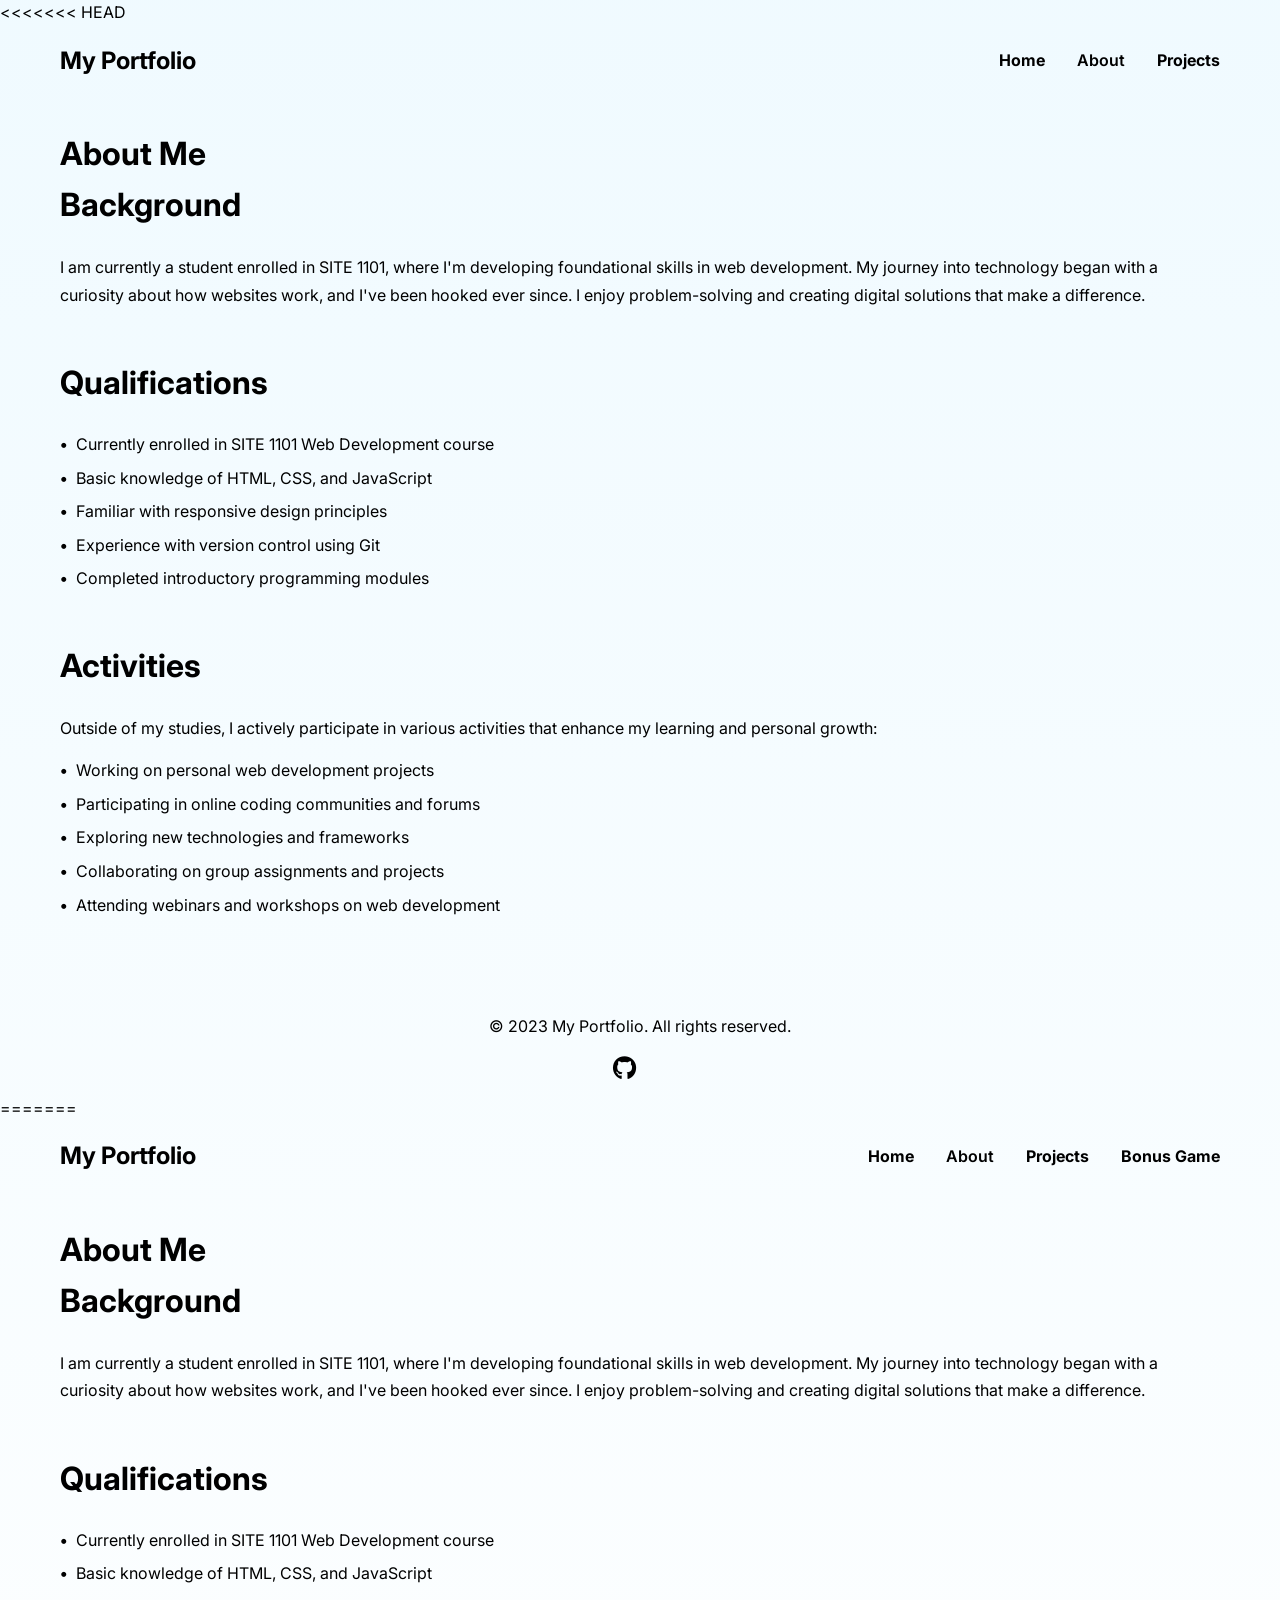
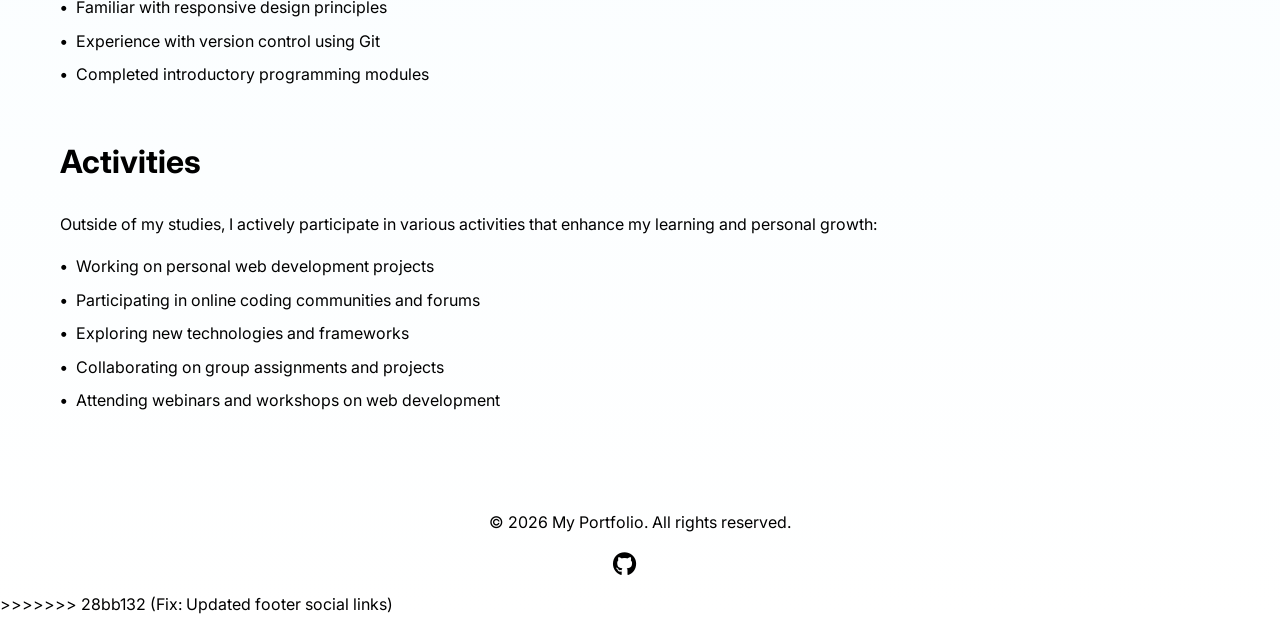
==== about.html @ d336d03a "Fix: Updated footer social links" ====
<<<<<<< HEAD
<!DOCTYPE html>
<html lang="en">
<head>
    <meta charset="UTF-8">
    <meta name="viewport" content="width=device-width, initial-scale=1.0">
    <title>About - My Portfolio</title>
    <link rel="preconnect" href="https://fonts.googleapis.com">
    <link rel="preconnect" href="https://fonts.gstatic.com" crossorigin>
    <link href="https://fonts.googleapis.com/css2?family=Inter:wght@300;400;500;600;700&display=swap" rel="stylesheet">
    <link rel="stylesheet" href="style.css">
    <link rel="stylesheet" href="https://cdnjs.cloudflare.com/ajax/libs/font-awesome/6.0.0/css/all.min.css">
</head>
<body>
    <nav>
      <div class="container nav-container">
        <h1>My Portfolio</h1>
        <ul class="nav-links">
          <li><a href="index.html">Home</a></li>
          <li><a href="about.html" class="active">About</a></li>
          <li><a href="projects.html">Projects</a></li>
        </ul>
      </div>
    </nav>
    <main>
        <div class="container">
            <h1>About Me</h1>
            
            <section class="about-section">
                <h2>Background</h2>
                <p>I am currently a student enrolled in SITE 1101, where I'm developing foundational skills in web development. My journey into technology began with a curiosity about how websites work, and I've been hooked ever since. I enjoy problem-solving and creating digital solutions that make a difference.</p>
            </section>
            
            <section class="about-section">
                <h2>Qualifications</h2>
                <ul>
                    <li>Currently enrolled in SITE 1101 Web Development course</li>
                    <li>Basic knowledge of HTML, CSS, and JavaScript</li>
                    <li>Familiar with responsive design principles</li>
                    <li>Experience with version control using Git</li>
                    <li>Completed introductory programming modules</li>
                </ul>
            </section>
            
            <section class="about-section">
                <h2>Activities</h2>
                <p>Outside of my studies, I actively participate in various activities that enhance my learning and personal growth:</p>
                <ul>
                    <li>Working on personal web development projects</li>
                    <li>Participating in online coding communities and forums</li>
                    <li>Exploring new technologies and frameworks</li>
                    <li>Collaborating on group assignments and projects</li>
                    <li>Attending webinars and workshops on web development</li>
                </ul>
            </section>
        </div>
    </main>
    <footer>
      <div class="container">
        <p>&copy; 2023 My Portfolio. All rights reserved.</p>
        <div class="footer-links">
          <a href="https://github.com/AbelFarajov/portfolio" target="_blank" title="GitHub"><i class="fab fa-github"></i></a>
          <a href="https://www.codecademy.com/profiles/AbelFarajov" target="_blank" title="Codecademy"><i class="fab fa-codecademy"></i></a>
        </div>
      </div>
    </footer>
</body>
</html>
=======
<!DOCTYPE html>
<html lang="en">
<head>
    <meta charset="UTF-8">
    <meta name="viewport" content="width=device-width, initial-scale=1.0">
    <title>About - My Portfolio</title>
    <link rel="preconnect" href="https://fonts.googleapis.com">
    <link rel="preconnect" href="https://fonts.gstatic.com" crossorigin>
    <link href="https://fonts.googleapis.com/css2?family=Inter:wght@300;400;500;600;700&display=swap" rel="stylesheet">
    <link rel="stylesheet" href="style.css">
    <link rel="stylesheet" href="https://cdnjs.cloudflare.com/ajax/libs/font-awesome/6.0.0/css/all.min.css">
</head>
<body>
    <nav>
      <div class="container nav-container">
        <h1>My Portfolio</h1>
        <ul class="nav-links">
          <li><a href="index.html">Home</a></li>
          <li><a href="about.html" class="active">About</a></li>
          <li><a href="projects.html">Projects</a></li>
          <li><a href="game.html">Bonus Game</a></li>
        </ul>
      </div>
    </nav>
    <main>
        <div class="container">
            <h1>About Me</h1>
            
            <section class="about-section">
                <h2>Background</h2>
                <p>I am currently a student enrolled in SITE 1101, where I'm developing foundational skills in web development. My journey into technology began with a curiosity about how websites work, and I've been hooked ever since. I enjoy problem-solving and creating digital solutions that make a difference.</p>
            </section>
            
            <section class="about-section">
                <h2>Qualifications</h2>
                <ul>
                    <li>Currently enrolled in SITE 1101 Web Development course</li>
                    <li>Basic knowledge of HTML, CSS, and JavaScript</li>
                    <li>Familiar with responsive design principles</li>
                    <li>Experience with version control using Git</li>
                    <li>Completed introductory programming modules</li>
                </ul>
            </section>
            
            <section class="about-section">
                <h2>Activities</h2>
                <p>Outside of my studies, I actively participate in various activities that enhance my learning and personal growth:</p>
                <ul>
                    <li>Working on personal web development projects</li>
                    <li>Participating in online coding communities and forums</li>
                    <li>Exploring new technologies and frameworks</li>
                    <li>Collaborating on group assignments and projects</li>
                    <li>Attending webinars and workshops on web development</li>
                </ul>
            </section>
        </div>
    </main>
    <footer>
      <div class="container">
        <p>&copy; 2026 My Portfolio. All rights reserved.</p>
        <div class="footer-links">
          <a href="https://github.com/AbelFarajov/portfolio" target="_blank" title="GitHub"><i class="fab fa-github"></i></a>
          <a href="https://www.codecademy.com/profiles/AbelFarajov" target="_blank" title="Codecademy"><i class="fab fa-codecademy"></i></a>
        </div>
      </div>
    </footer>
</body>
</html>
>>>>>>> 28bb132 (Fix: Updated footer social links)
---- style.css ----
<<<<<<< HEAD
/* style.css - Modular and Responsive Styles */

/* Color Palette */
:root {
  --primary-color: #1e3a8a; /* Deep Blue */
  --secondary-color: #64748b; /* Slate Gray */
  --background-color: #ffffff; /* White */
  --text-color: #374151; /* Dark Gray */
  --accent-color: #3b82f6; /* Light Blue for accents */
}

h1, h2, h3 {
  color: var(--primary-color);
}
* {
  margin: 0;
  padding: 0;
  box-sizing: border-box;
}

body {
  font-family: 'Inter', sans-serif;
  line-height: 1.6;
  color: var(--text-color);
  background-color: var(--background-color);
}

.container {
  max-width: 1200px;
  margin: 0 auto;
  padding: 0 20px;
}

/* Navigation */
nav {
  background-color: var(--secondary-color);
  padding: 1rem 0;
}

.nav-container {
  display: flex;
  justify-content: space-between;
  align-items: center;
}

.nav-links {
  list-style: none;
  display: flex;
}

.nav-links li {
  margin-left: 2rem;
}

.nav-links a {
  color: var(--background-color);
  text-decoration: none;
  font-weight: bold;
  transition: color 0.3s;
}

.nav-links a.active {
  color: var(--accent-color);
  font-weight: 600;
}

/* Main Content */
main {
  min-height: calc(100vh - 200px); /* Adjust for nav and footer */
  padding: 2rem 0;
}

/* Footer */
footer {
  background-color: var(--primary-color);
  color: var(--background-color);
  padding: 1rem 0;
  text-align: center;
}

.footer-links {
  display: flex;
  justify-content: center;
  gap: 2rem;
  margin-top: 1rem;
}

.footer-links a {
  color: var(--background-color);
  text-decoration: none;
  font-size: 1.5rem;
  transition: color 0.3s;
}

.footer-links a:hover {
  color: var(--accent-color);
}

/* Hero Section */
.hero {
  display: flex;
  align-items: center;
  justify-content: space-between;
  padding: 4rem 0;
  background-color: var(--background-color);
}

.hero-content {
  flex: 1;
  padding-right: 2rem;
}

.hero-image {
  flex: 1;
  text-align: center;
}

.hero-image img {
  max-width: 100%;
  height: auto;
  border-radius: 50%;
  box-shadow: 0 4px 8px rgba(0, 0, 0, 0.1);
}

.hero h1 {
  font-size: 2.5rem;
  margin-bottom: 0.5rem;
  color: var(--primary-color);
}

.hero-quote {
  font-style: italic;
  color: var(--secondary-color);
  margin-bottom: 1rem;
  font-size: 1.1rem;
}

.hero p {
  font-size: 1.2rem;
  line-height: 1.8;
}

/* About Sections */
.about-section {
  margin-bottom: 3rem;
}

.about-section h2 {
  font-size: 2rem;
  margin-bottom: 1rem;
  color: var(--primary-color);
  border-bottom: 2px solid var(--accent-color);
  padding-bottom: 0.5rem;
}

.about-section p {
  margin-bottom: 1rem;
  line-height: 1.7;
}

.about-section ul {
  list-style: none;
  padding-left: 0;
}

.about-section li {
  margin-bottom: 0.5rem;
  padding-left: 1rem;
  position: relative;
}

.about-section li::before {
  content: "•";
  color: var(--accent-color);
  font-weight: bold;
  position: absolute;
  left: 0;
}

/* Projects Grid */
.projects-grid {
  display: grid;
  grid-template-columns: repeat(3, 1fr);
  gap: 2rem;
  margin-top: 2rem;
}

.project-card {
  background-color: var(--background-color);
  border-radius: 8px;
  box-shadow: 0 2px 10px rgba(0, 0, 0, 0.1);
  overflow: hidden;
  transition: transform 0.3s ease, box-shadow 0.3s ease;
}

.project-card:hover {
  transform: translateY(-5px);
  box-shadow: 0 4px 20px rgba(0, 0, 0, 0.15);
}

.project-image {
  width: 100%;
  height: 200px;
  object-fit: cover;
}

.project-content {
  padding: 1.5rem;
}

.project-title {
  font-size: 1.5rem;
  margin-bottom: 0.5rem;
  color: var(--primary-color);
}

.project-description {
  color: var(--text-color);
  line-height: 1.6;
}

/* Responsive Design */
@media (max-width: 768px) {
  .projects-grid {
    grid-template-columns: 1fr;
  }
}
=======
/* style.css - Modular and Responsive Styles */

/* Color Palette */
:root {
  --primary-color: #1e3a8a; /* Deep Blue */
  --secondary-color: #64748b; /* Slate Gray */
  --background-color: #e0f2fe; /* Soft Sky Blue */
  --text-color: #1f2937; /* Dark Gray */
  --accent-color: #3b82f6; /* Light Blue for accents */
}

h1, h2, h3 {
  color: var(--primary-color);
}
* {
  margin: 0;
  padding: 0;
  box-sizing: border-box;
}

body {
  font-family: 'Inter', sans-serif;
  line-height: 1.6;
  color: var(--text-color);
  background-color: var(--background-color);
  background-image: linear-gradient(180deg, rgba(236, 249, 255, 0.8), rgba(255, 255, 255, 0.95));
  background-repeat: no-repeat;
}

.container {
  max-width: 1200px;
  margin: 0 auto;
  padding: 0 20px;
}

/* Navigation */
nav {
  background-color: var(--secondary-color);
  padding: 1rem 0;
}

.nav-container {
  display: flex;
  justify-content: space-between;
  align-items: center;
}

.nav-links {
  list-style: none;
  display: flex;
}

.nav-links li {
  margin-left: 2rem;
}

.nav-links a {
  color: var(--background-color);
  text-decoration: none;
  font-weight: bold;
  transition: color 0.3s;
}

.nav-links a.active {
  color: var(--accent-color);
  font-weight: 600;
}

/* Main Content */
main {
  min-height: calc(100vh - 200px); /* Adjust for nav and footer */
  padding: 2rem 0;
}

/* Footer */
footer {
  background-color: var(--primary-color);
  color: var(--background-color);
  padding: 1rem 0;
  text-align: center;
}

.footer-links {
  display: flex;
  justify-content: center;
  gap: 2rem;
  margin-top: 1rem;
}

.footer-links a {
  color: var(--background-color);
  text-decoration: none;
  font-size: 1.5rem;
  transition: color 0.3s;
}

.footer-links a:hover {
  color: var(--accent-color);
}

/* Hero Section */
.hero {
  display: flex;
  align-items: center;
  justify-content: space-between;
  padding: 4rem 0;
  background-color: var(--background-color);
}

.hero-content {
  flex: 1;
  padding-right: 2rem;
}

.hero-image {
  flex: 1;
  text-align: center;
}

.hero-image img {
  max-width: 100%;
  height: auto;
  border-radius: 50%;
  box-shadow: 0 4px 8px rgba(0, 0, 0, 0.1);
}

.hero h1 {
  font-size: 2.5rem;
  margin-bottom: 0.5rem;
  color: var(--primary-color);
}

.hero-quote {
  font-style: italic;
  color: var(--secondary-color);
  margin-bottom: 1rem;
  font-size: 1.1rem;
}

.hero p {
  font-size: 1.2rem;
  line-height: 1.8;
}

/* About Sections */
.about-section {
  margin-bottom: 3rem;
}

.about-section h2 {
  font-size: 2rem;
  margin-bottom: 1rem;
  color: var(--primary-color);
  border-bottom: 2px solid var(--accent-color);
  padding-bottom: 0.5rem;
}

.about-section p {
  margin-bottom: 1rem;
  line-height: 1.7;
}

.about-section ul {
  list-style: none;
  padding-left: 0;
}

.about-section li {
  margin-bottom: 0.5rem;
  padding-left: 1rem;
  position: relative;
}

.about-section li::before {
  content: "•";
  color: var(--accent-color);
  font-weight: bold;
  position: absolute;
  left: 0;
}

/* Projects Grid */
.projects-grid {
  display: grid;
  grid-template-columns: repeat(3, 1fr);
  gap: 2rem;
  margin-top: 2rem;
}

.project-card {
  background-color: var(--background-color);
  border-radius: 8px;
  box-shadow: 0 2px 10px rgba(0, 0, 0, 0.1);
  overflow: hidden;
  transition: transform 0.3s ease, box-shadow 0.3s ease;
}

.project-card:hover {
  transform: translateY(-5px);
  box-shadow: 0 4px 20px rgba(0, 0, 0, 0.15);
}

.project-image {
  width: 100%;
  height: 200px;
  object-fit: cover;
}

.project-content {
  padding: 1.5rem;
}

.project-title {
  font-size: 1.5rem;
  margin-bottom: 0.5rem;
  color: var(--primary-color);
}

.project-description {
  color: var(--text-color);
  line-height: 1.6;
}

/* Responsive Design */
@media (max-width: 768px) {
  .projects-grid {
    grid-template-columns: 1fr;
  }
}

/* Game Page Styles */
.game-section {
  display: flex;
  align-items: center;
  justify-content: center;
  min-height: calc(100vh - 200px);
  padding: 2rem 0;
}

#game-container {
  width: min(100%, 860px);
  margin: 0 auto;
  padding: 2rem;
  background: #111827;
  border: 1px solid rgba(59, 130, 246, 0.25);
  border-radius: 24px;
  box-shadow: 0 20px 60px rgba(15, 23, 42, 0.45);
  text-align: center;
}

#game-container h1 {
  margin-bottom: 1.5rem;
  color: #f8fafc;
  font-size: clamp(1.8rem, 2.5vw, 2.6rem);
}

#gameCanvas {
  width: 100%;
  max-width: 800px;
  height: auto;
  display: block;
  margin: 0 auto;
  border: 3px solid var(--accent-color);
  border-radius: 20px;
  background: #0f172a;
  box-shadow: 0 14px 40px rgba(15, 23, 42, 0.45);
}

.score-display {
  margin-top: 1.25rem;
  color: #e2e8f0;
  font-size: 1.15rem;
  letter-spacing: 0.03em;
  font-weight: 600;
}

#startRestartButton {
  margin-top: 1rem;
  padding: 0.95rem 1.8rem;
  border: none;
  border-radius: 999px;
  background: var(--accent-color);
  color: #ffffff;
  font-size: 1rem;
  font-weight: 700;
  cursor: pointer;
  transition: transform 0.2s ease, box-shadow 0.2s ease, background-color 0.2s ease;
  box-shadow: 0 12px 25px rgba(59, 130, 246, 0.25);
}

#startRestartButton:hover,
#startRestartButton:focus {
  background: #2563eb;
  transform: translateY(-1px);
}

@media (max-width: 900px) {
  #game-container {
    padding: 1.5rem;
  }
}

@media (max-width: 600px) {
  .game-section {
    padding: 1.5rem 0;
    min-height: calc(100vh - 180px);
  }

  #gameCanvas {
    border-width: 2px;
    border-radius: 18px;
  }

  #startRestartButton {
    width: 100%;
  }
}
>>>>>>> 28bb132 (Fix: Updated footer social links)
---- style.css ----
<<<<<<< HEAD
/* style.css - Modular and Responsive Styles */

/* Color Palette */
:root {
  --primary-color: #1e3a8a; /* Deep Blue */
  --secondary-color: #64748b; /* Slate Gray */
  --background-color: #ffffff; /* White */
  --text-color: #374151; /* Dark Gray */
  --accent-color: #3b82f6; /* Light Blue for accents */
}

h1, h2, h3 {
  color: var(--primary-color);
}
* {
  margin: 0;
  padding: 0;
  box-sizing: border-box;
}

body {
  font-family: 'Inter', sans-serif;
  line-height: 1.6;
  color: var(--text-color);
  background-color: var(--background-color);
}

.container {
  max-width: 1200px;
  margin: 0 auto;
  padding: 0 20px;
}

/* Navigation */
nav {
  background-color: var(--secondary-color);
  padding: 1rem 0;
}

.nav-container {
  display: flex;
  justify-content: space-between;
  align-items: center;
}

.nav-links {
  list-style: none;
  display: flex;
}

.nav-links li {
  margin-left: 2rem;
}

.nav-links a {
  color: var(--background-color);
  text-decoration: none;
  font-weight: bold;
  transition: color 0.3s;
}

.nav-links a.active {
  color: var(--accent-color);
  font-weight: 600;
}

/* Main Content */
main {
  min-height: calc(100vh - 200px); /* Adjust for nav and footer */
  padding: 2rem 0;
}

/* Footer */
footer {
  background-color: var(--primary-color);
  color: var(--background-color);
  padding: 1rem 0;
  text-align: center;
}

.footer-links {
  display: flex;
  justify-content: center;
  gap: 2rem;
  margin-top: 1rem;
}

.footer-links a {
  color: var(--background-color);
  text-decoration: none;
  font-size: 1.5rem;
  transition: color 0.3s;
}

.footer-links a:hover {
  color: var(--accent-color);
}

/* Hero Section */
.hero {
  display: flex;
  align-items: center;
  justify-content: space-between;
  padding: 4rem 0;
  background-color: var(--background-color);
}

.hero-content {
  flex: 1;
  padding-right: 2rem;
}

.hero-image {
  flex: 1;
  text-align: center;
}

.hero-image img {
  max-width: 100%;
  height: auto;
  border-radius: 50%;
  box-shadow: 0 4px 8px rgba(0, 0, 0, 0.1);
}

.hero h1 {
  font-size: 2.5rem;
  margin-bottom: 0.5rem;
  color: var(--primary-color);
}

.hero-quote {
  font-style: italic;
  color: var(--secondary-color);
  margin-bottom: 1rem;
  font-size: 1.1rem;
}

.hero p {
  font-size: 1.2rem;
  line-height: 1.8;
}

/* About Sections */
.about-section {
  margin-bottom: 3rem;
}

.about-section h2 {
  font-size: 2rem;
  margin-bottom: 1rem;
  color: var(--primary-color);
  border-bottom: 2px solid var(--accent-color);
  padding-bottom: 0.5rem;
}

.about-section p {
  margin-bottom: 1rem;
  line-height: 1.7;
}

.about-section ul {
  list-style: none;
  padding-left: 0;
}

.about-section li {
  margin-bottom: 0.5rem;
  padding-left: 1rem;
  position: relative;
}

.about-section li::before {
  content: "•";
  color: var(--accent-color);
  font-weight: bold;
  position: absolute;
  left: 0;
}

/* Projects Grid */
.projects-grid {
  display: grid;
  grid-template-columns: repeat(3, 1fr);
  gap: 2rem;
  margin-top: 2rem;
}

.project-card {
  background-color: var(--background-color);
  border-radius: 8px;
  box-shadow: 0 2px 10px rgba(0, 0, 0, 0.1);
  overflow: hidden;
  transition: transform 0.3s ease, box-shadow 0.3s ease;
}

.project-card:hover {
  transform: translateY(-5px);
  box-shadow: 0 4px 20px rgba(0, 0, 0, 0.15);
}

.project-image {
  width: 100%;
  height: 200px;
  object-fit: cover;
}

.project-content {
  padding: 1.5rem;
}

.project-title {
  font-size: 1.5rem;
  margin-bottom: 0.5rem;
  color: var(--primary-color);
}

.project-description {
  color: var(--text-color);
  line-height: 1.6;
}

/* Responsive Design */
@media (max-width: 768px) {
  .projects-grid {
    grid-template-columns: 1fr;
  }
}
=======
/* style.css - Modular and Responsive Styles */

/* Color Palette */
:root {
  --primary-color: #1e3a8a; /* Deep Blue */
  --secondary-color: #64748b; /* Slate Gray */
  --background-color: #e0f2fe; /* Soft Sky Blue */
  --text-color: #1f2937; /* Dark Gray */
  --accent-color: #3b82f6; /* Light Blue for accents */
}

h1, h2, h3 {
  color: var(--primary-color);
}
* {
  margin: 0;
  padding: 0;
  box-sizing: border-box;
}

body {
  font-family: 'Inter', sans-serif;
  line-height: 1.6;
  color: var(--text-color);
  background-color: var(--background-color);
  background-image: linear-gradient(180deg, rgba(236, 249, 255, 0.8), rgba(255, 255, 255, 0.95));
  background-repeat: no-repeat;
}

.container {
  max-width: 1200px;
  margin: 0 auto;
  padding: 0 20px;
}

/* Navigation */
nav {
  background-color: var(--secondary-color);
  padding: 1rem 0;
}

.nav-container {
  display: flex;
  justify-content: space-between;
  align-items: center;
}

.nav-links {
  list-style: none;
  display: flex;
}

.nav-links li {
  margin-left: 2rem;
}

.nav-links a {
  color: var(--background-color);
  text-decoration: none;
  font-weight: bold;
  transition: color 0.3s;
}

.nav-links a.active {
  color: var(--accent-color);
  font-weight: 600;
}

/* Main Content */
main {
  min-height: calc(100vh - 200px); /* Adjust for nav and footer */
  padding: 2rem 0;
}

/* Footer */
footer {
  background-color: var(--primary-color);
  color: var(--background-color);
  padding: 1rem 0;
  text-align: center;
}

.footer-links {
  display: flex;
  justify-content: center;
  gap: 2rem;
  margin-top: 1rem;
}

.footer-links a {
  color: var(--background-color);
  text-decoration: none;
  font-size: 1.5rem;
  transition: color 0.3s;
}

.footer-links a:hover {
  color: var(--accent-color);
}

/* Hero Section */
.hero {
  display: flex;
  align-items: center;
  justify-content: space-between;
  padding: 4rem 0;
  background-color: var(--background-color);
}

.hero-content {
  flex: 1;
  padding-right: 2rem;
}

.hero-image {
  flex: 1;
  text-align: center;
}

.hero-image img {
  max-width: 100%;
  height: auto;
  border-radius: 50%;
  box-shadow: 0 4px 8px rgba(0, 0, 0, 0.1);
}

.hero h1 {
  font-size: 2.5rem;
  margin-bottom: 0.5rem;
  color: var(--primary-color);
}

.hero-quote {
  font-style: italic;
  color: var(--secondary-color);
  margin-bottom: 1rem;
  font-size: 1.1rem;
}

.hero p {
  font-size: 1.2rem;
  line-height: 1.8;
}

/* About Sections */
.about-section {
  margin-bottom: 3rem;
}

.about-section h2 {
  font-size: 2rem;
  margin-bottom: 1rem;
  color: var(--primary-color);
  border-bottom: 2px solid var(--accent-color);
  padding-bottom: 0.5rem;
}

.about-section p {
  margin-bottom: 1rem;
  line-height: 1.7;
}

.about-section ul {
  list-style: none;
  padding-left: 0;
}

.about-section li {
  margin-bottom: 0.5rem;
  padding-left: 1rem;
  position: relative;
}

.about-section li::before {
  content: "•";
  color: var(--accent-color);
  font-weight: bold;
  position: absolute;
  left: 0;
}

/* Projects Grid */
.projects-grid {
  display: grid;
  grid-template-columns: repeat(3, 1fr);
  gap: 2rem;
  margin-top: 2rem;
}

.project-card {
  background-color: var(--background-color);
  border-radius: 8px;
  box-shadow: 0 2px 10px rgba(0, 0, 0, 0.1);
  overflow: hidden;
  transition: transform 0.3s ease, box-shadow 0.3s ease;
}

.project-card:hover {
  transform: translateY(-5px);
  box-shadow: 0 4px 20px rgba(0, 0, 0, 0.15);
}

.project-image {
  width: 100%;
  height: 200px;
  object-fit: cover;
}

.project-content {
  padding: 1.5rem;
}

.project-title {
  font-size: 1.5rem;
  margin-bottom: 0.5rem;
  color: var(--primary-color);
}

.project-description {
  color: var(--text-color);
  line-height: 1.6;
}

/* Responsive Design */
@media (max-width: 768px) {
  .projects-grid {
    grid-template-columns: 1fr;
  }
}

/* Game Page Styles */
.game-section {
  display: flex;
  align-items: center;
  justify-content: center;
  min-height: calc(100vh - 200px);
  padding: 2rem 0;
}

#game-container {
  width: min(100%, 860px);
  margin: 0 auto;
  padding: 2rem;
  background: #111827;
  border: 1px solid rgba(59, 130, 246, 0.25);
  border-radius: 24px;
  box-shadow: 0 20px 60px rgba(15, 23, 42, 0.45);
  text-align: center;
}

#game-container h1 {
  margin-bottom: 1.5rem;
  color: #f8fafc;
  font-size: clamp(1.8rem, 2.5vw, 2.6rem);
}

#gameCanvas {
  width: 100%;
  max-width: 800px;
  height: auto;
  display: block;
  margin: 0 auto;
  border: 3px solid var(--accent-color);
  border-radius: 20px;
  background: #0f172a;
  box-shadow: 0 14px 40px rgba(15, 23, 42, 0.45);
}

.score-display {
  margin-top: 1.25rem;
  color: #e2e8f0;
  font-size: 1.15rem;
  letter-spacing: 0.03em;
  font-weight: 600;
}

#startRestartButton {
  margin-top: 1rem;
  padding: 0.95rem 1.8rem;
  border: none;
  border-radius: 999px;
  background: var(--accent-color);
  color: #ffffff;
  font-size: 1rem;
  font-weight: 700;
  cursor: pointer;
  transition: transform 0.2s ease, box-shadow 0.2s ease, background-color 0.2s ease;
  box-shadow: 0 12px 25px rgba(59, 130, 246, 0.25);
}

#startRestartButton:hover,
#startRestartButton:focus {
  background: #2563eb;
  transform: translateY(-1px);
}

@media (max-width: 900px) {
  #game-container {
    padding: 1.5rem;
  }
}

@media (max-width: 600px) {
  .game-section {
    padding: 1.5rem 0;
    min-height: calc(100vh - 180px);
  }

  #gameCanvas {
    border-width: 2px;
    border-radius: 18px;
  }

  #startRestartButton {
    width: 100%;
  }
}
>>>>>>> 28bb132 (Fix: Updated footer social links)
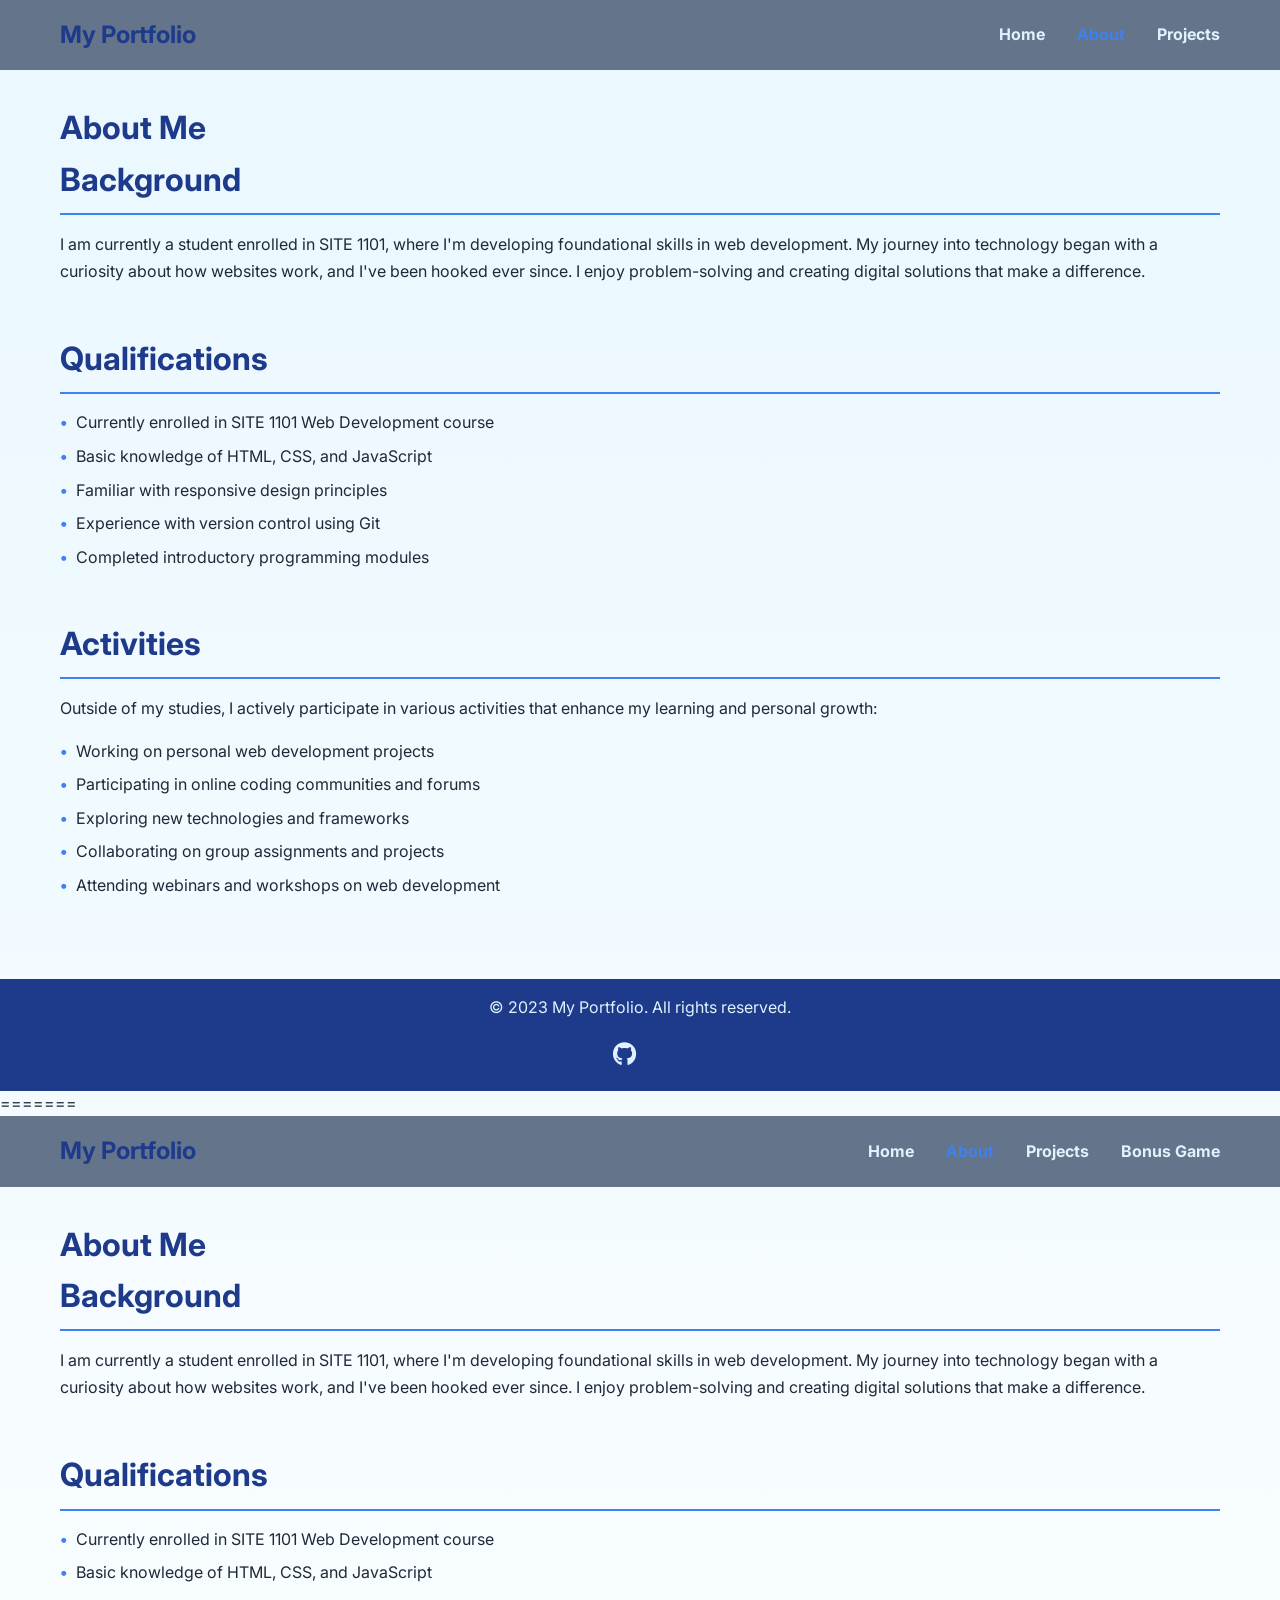
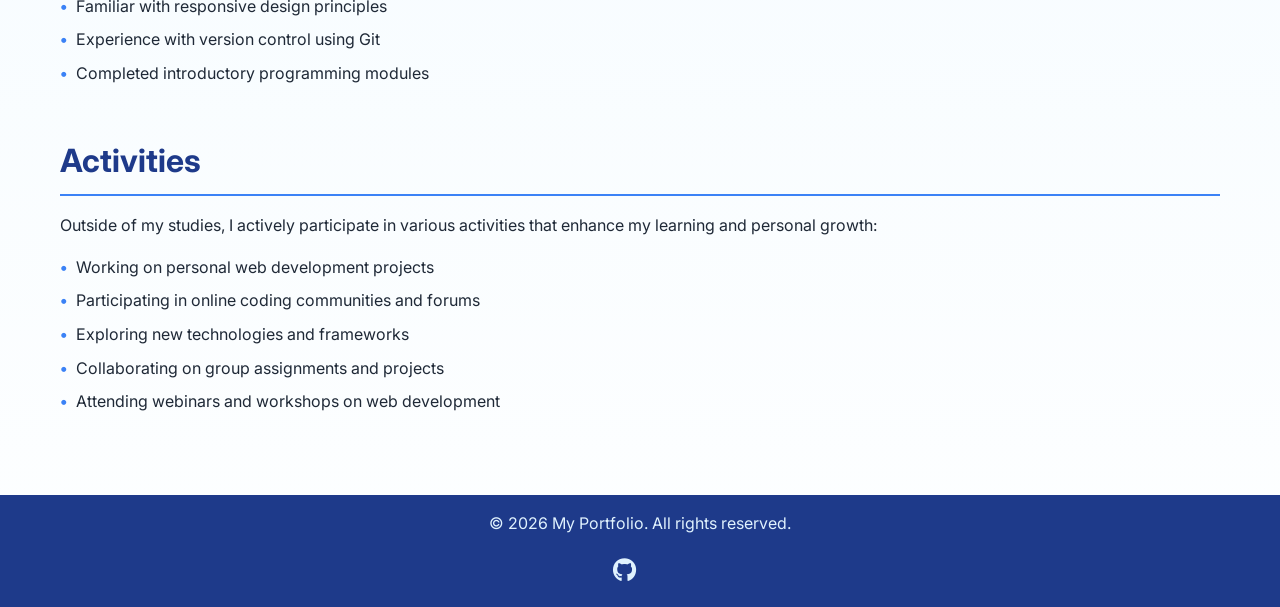
==== commit 564a4c63: "Conflictler temizlendi ve sətir sonları duzeldildi" ====
--- a/about.html
+++ b/about.html
@@ -1,71 +1,71 @@
-<<<<<<< HEAD
-<!DOCTYPE html>
-<html lang="en">
-<head>
-    <meta charset="UTF-8">
-    <meta name="viewport" content="width=device-width, initial-scale=1.0">
-    <title>About - My Portfolio</title>
-    <link rel="preconnect" href="https://fonts.googleapis.com">
-    <link rel="preconnect" href="https://fonts.gstatic.com" crossorigin>
-    <link href="https://fonts.googleapis.com/css2?family=Inter:wght@300;400;500;600;700&display=swap" rel="stylesheet">
-    <link rel="stylesheet" href="style.css">
-    <link rel="stylesheet" href="https://cdnjs.cloudflare.com/ajax/libs/font-awesome/6.0.0/css/all.min.css">
-</head>
-<body>
-    <nav>
-      <div class="container nav-container">
-        <h1>My Portfolio</h1>
-        <ul class="nav-links">
-          <li><a href="index.html">Home</a></li>
-          <li><a href="about.html" class="active">About</a></li>
-          <li><a href="projects.html">Projects</a></li>
-        </ul>
-      </div>
-    </nav>
-    <main>
-        <div class="container">
-            <h1>About Me</h1>
-            
-            <section class="about-section">
-                <h2>Background</h2>
-                <p>I am currently a student enrolled in SITE 1101, where I'm developing foundational skills in web development. My journey into technology began with a curiosity about how websites work, and I've been hooked ever since. I enjoy problem-solving and creating digital solutions that make a difference.</p>
-            </section>
-            
-            <section class="about-section">
-                <h2>Qualifications</h2>
-                <ul>
-                    <li>Currently enrolled in SITE 1101 Web Development course</li>
-                    <li>Basic knowledge of HTML, CSS, and JavaScript</li>
-                    <li>Familiar with responsive design principles</li>
-                    <li>Experience with version control using Git</li>
-                    <li>Completed introductory programming modules</li>
-                </ul>
-            </section>
-            
-            <section class="about-section">
-                <h2>Activities</h2>
-                <p>Outside of my studies, I actively participate in various activities that enhance my learning and personal growth:</p>
-                <ul>
-                    <li>Working on personal web development projects</li>
-                    <li>Participating in online coding communities and forums</li>
-                    <li>Exploring new technologies and frameworks</li>
-                    <li>Collaborating on group assignments and projects</li>
-                    <li>Attending webinars and workshops on web development</li>
-                </ul>
-            </section>
-        </div>
-    </main>
-    <footer>
-      <div class="container">
-        <p>&copy; 2023 My Portfolio. All rights reserved.</p>
-        <div class="footer-links">
-          <a href="https://github.com/AbelFarajov/portfolio" target="_blank" title="GitHub"><i class="fab fa-github"></i></a>
-          <a href="https://www.codecademy.com/profiles/AbelFarajov" target="_blank" title="Codecademy"><i class="fab fa-codecademy"></i></a>
-        </div>
-      </div>
-    </footer>
-</body>
-</html>
+
+<!DOCTYPE html>
+<html lang="en">
+<head>
+    <meta charset="UTF-8">
+    <meta name="viewport" content="width=device-width, initial-scale=1.0">
+    <title>About - My Portfolio</title>
+    <link rel="preconnect" href="https://fonts.googleapis.com">
+    <link rel="preconnect" href="https://fonts.gstatic.com" crossorigin>
+    <link href="https://fonts.googleapis.com/css2?family=Inter:wght@300;400;500;600;700&display=swap" rel="stylesheet">
+    <link rel="stylesheet" href="style.css">
+    <link rel="stylesheet" href="https://cdnjs.cloudflare.com/ajax/libs/font-awesome/6.0.0/css/all.min.css">
+</head>
+<body>
+    <nav>
+      <div class="container nav-container">
+        <h1>My Portfolio</h1>
+        <ul class="nav-links">
+          <li><a href="index.html">Home</a></li>
+          <li><a href="about.html" class="active">About</a></li>
+          <li><a href="projects.html">Projects</a></li>
+        </ul>
+      </div>
+    </nav>
+    <main>
+        <div class="container">
+            <h1>About Me</h1>
+            
+            <section class="about-section">
+                <h2>Background</h2>
+                <p>I am currently a student enrolled in SITE 1101, where I'm developing foundational skills in web development. My journey into technology began with a curiosity about how websites work, and I've been hooked ever since. I enjoy problem-solving and creating digital solutions that make a difference.</p>
+            </section>
+            
+            <section class="about-section">
+                <h2>Qualifications</h2>
+                <ul>
+                    <li>Currently enrolled in SITE 1101 Web Development course</li>
+                    <li>Basic knowledge of HTML, CSS, and JavaScript</li>
+                    <li>Familiar with responsive design principles</li>
+                    <li>Experience with version control using Git</li>
+                    <li>Completed introductory programming modules</li>
+                </ul>
+            </section>
+            
+            <section class="about-section">
+                <h2>Activities</h2>
+                <p>Outside of my studies, I actively participate in various activities that enhance my learning and personal growth:</p>
+                <ul>
+                    <li>Working on personal web development projects</li>
+                    <li>Participating in online coding communities and forums</li>
+                    <li>Exploring new technologies and frameworks</li>
+                    <li>Collaborating on group assignments and projects</li>
+                    <li>Attending webinars and workshops on web development</li>
+                </ul>
+            </section>
+        </div>
+    </main>
+    <footer>
+      <div class="container">
+        <p>&copy; 2023 My Portfolio. All rights reserved.</p>
+        <div class="footer-links">
+          <a href="https://github.com/AbelFarajov/portfolio" target="_blank" title="GitHub"><i class="fab fa-github"></i></a>
+          <a href="https://www.codecademy.com/profiles/AbelFarajov" target="_blank" title="Codecademy"><i class="fab fa-codecademy"></i></a>
+        </div>
+      </div>
+    </footer>
+</body>
+</html>
 =======
 <!DOCTYPE html>
 <html lang="en">
@@ -135,4 +135,4 @@
     </footer>
 </body>
 </html>
->>>>>>> 28bb132 (Fix: Updated footer social links)
+
--- a/style.css
+++ b/style.css
@@ -1,232 +1,229 @@
-<<<<<<< HEAD
-/* style.css - Modular and Responsive Styles */
-
-/* Color Palette */
-:root {
-  --primary-color: #1e3a8a; /* Deep Blue */
-  --secondary-color: #64748b; /* Slate Gray */
-  --background-color: #ffffff; /* White */
-  --text-color: #374151; /* Dark Gray */
-  --accent-color: #3b82f6; /* Light Blue for accents */
-}
-
-h1, h2, h3 {
-  color: var(--primary-color);
-}
-* {
-  margin: 0;
-  padding: 0;
-  box-sizing: border-box;
-}
-
-body {
-  font-family: 'Inter', sans-serif;
-  line-height: 1.6;
-  color: var(--text-color);
-  background-color: var(--background-color);
-}
-
-.container {
-  max-width: 1200px;
-  margin: 0 auto;
-  padding: 0 20px;
-}
-
-/* Navigation */
-nav {
-  background-color: var(--secondary-color);
-  padding: 1rem 0;
-}
-
-.nav-container {
-  display: flex;
-  justify-content: space-between;
-  align-items: center;
-}
-
-.nav-links {
-  list-style: none;
-  display: flex;
-}
-
-.nav-links li {
-  margin-left: 2rem;
-}
-
-.nav-links a {
-  color: var(--background-color);
-  text-decoration: none;
-  font-weight: bold;
-  transition: color 0.3s;
-}
-
-.nav-links a.active {
-  color: var(--accent-color);
-  font-weight: 600;
-}
-
-/* Main Content */
-main {
-  min-height: calc(100vh - 200px); /* Adjust for nav and footer */
-  padding: 2rem 0;
-}
-
-/* Footer */
-footer {
-  background-color: var(--primary-color);
-  color: var(--background-color);
-  padding: 1rem 0;
-  text-align: center;
-}
-
-.footer-links {
-  display: flex;
-  justify-content: center;
-  gap: 2rem;
-  margin-top: 1rem;
-}
-
-.footer-links a {
-  color: var(--background-color);
-  text-decoration: none;
-  font-size: 1.5rem;
-  transition: color 0.3s;
-}
-
-.footer-links a:hover {
-  color: var(--accent-color);
-}
-
-/* Hero Section */
-.hero {
-  display: flex;
-  align-items: center;
-  justify-content: space-between;
-  padding: 4rem 0;
-  background-color: var(--background-color);
-}
-
-.hero-content {
-  flex: 1;
-  padding-right: 2rem;
-}
-
-.hero-image {
-  flex: 1;
-  text-align: center;
-}
-
-.hero-image img {
-  max-width: 100%;
-  height: auto;
-  border-radius: 50%;
-  box-shadow: 0 4px 8px rgba(0, 0, 0, 0.1);
-}
-
-.hero h1 {
-  font-size: 2.5rem;
-  margin-bottom: 0.5rem;
-  color: var(--primary-color);
-}
-
-.hero-quote {
-  font-style: italic;
-  color: var(--secondary-color);
-  margin-bottom: 1rem;
-  font-size: 1.1rem;
-}
-
-.hero p {
-  font-size: 1.2rem;
-  line-height: 1.8;
-}
-
-/* About Sections */
-.about-section {
-  margin-bottom: 3rem;
-}
-
-.about-section h2 {
-  font-size: 2rem;
-  margin-bottom: 1rem;
-  color: var(--primary-color);
-  border-bottom: 2px solid var(--accent-color);
-  padding-bottom: 0.5rem;
-}
-
-.about-section p {
-  margin-bottom: 1rem;
-  line-height: 1.7;
-}
-
-.about-section ul {
-  list-style: none;
-  padding-left: 0;
-}
-
-.about-section li {
-  margin-bottom: 0.5rem;
-  padding-left: 1rem;
-  position: relative;
-}
-
-.about-section li::before {
-  content: "•";
-  color: var(--accent-color);
-  font-weight: bold;
-  position: absolute;
-  left: 0;
-}
-
-/* Projects Grid */
-.projects-grid {
-  display: grid;
-  grid-template-columns: repeat(3, 1fr);
-  gap: 2rem;
-  margin-top: 2rem;
-}
-
-.project-card {
-  background-color: var(--background-color);
-  border-radius: 8px;
-  box-shadow: 0 2px 10px rgba(0, 0, 0, 0.1);
-  overflow: hidden;
-  transition: transform 0.3s ease, box-shadow 0.3s ease;
-}
-
-.project-card:hover {
-  transform: translateY(-5px);
-  box-shadow: 0 4px 20px rgba(0, 0, 0, 0.15);
-}
-
-.project-image {
-  width: 100%;
-  height: 200px;
-  object-fit: cover;
-}
-
-.project-content {
-  padding: 1.5rem;
-}
-
-.project-title {
-  font-size: 1.5rem;
-  margin-bottom: 0.5rem;
-  color: var(--primary-color);
-}
-
-.project-description {
-  color: var(--text-color);
-  line-height: 1.6;
-}
-
-/* Responsive Design */
-@media (max-width: 768px) {
-  .projects-grid {
-    grid-template-columns: 1fr;
-  }
-}
-=======
+*/
+:root {
+  --primary-color: #1e3a8a; /* Deep Blue */
+  --secondary-color: #64748b; /* Slate Gray */
+  --background-color: #ffffff; /* White */
+  --text-color: #374151; /* Dark Gray */
+  --accent-color: #3b82f6; /* Light Blue for accents */
+}
+
+h1, h2, h3 {
+  color: var(--primary-color);
+}
+* {
+  margin: 0;
+  padding: 0;
+  box-sizing: border-box;
+}
+
+body {
+  font-family: 'Inter', sans-serif;
+  line-height: 1.6;
+  color: var(--text-color);
+  background-color: var(--background-color);
+}
+
+.container {
+  max-width: 1200px;
+  margin: 0 auto;
+  padding: 0 20px;
+}
+
+/* Navigation */
+nav {
+  background-color: var(--secondary-color);
+  padding: 1rem 0;
+}
+
+.nav-container {
+  display: flex;
+  justify-content: space-between;
+  align-items: center;
+}
+
+.nav-links {
+  list-style: none;
+  display: flex;
+}
+
+.nav-links li {
+  margin-left: 2rem;
+}
+
+.nav-links a {
+  color: var(--background-color);
+  text-decoration: none;
+  font-weight: bold;
+  transition: color 0.3s;
+}
+
+.nav-links a.active {
+  color: var(--accent-color);
+  font-weight: 600;
+}
+
+/* Main Content */
+main {
+  min-height: calc(100vh - 200px); /* Adjust for nav and footer */
+  padding: 2rem 0;
+}
+
+/* Footer */
+footer {
+  background-color: var(--primary-color);
+  color: var(--background-color);
+  padding: 1rem 0;
+  text-align: center;
+}
+
+.footer-links {
+  display: flex;
+  justify-content: center;
+  gap: 2rem;
+  margin-top: 1rem;
+}
+
+.footer-links a {
+  color: var(--background-color);
+  text-decoration: none;
+  font-size: 1.5rem;
+  transition: color 0.3s;
+}
+
+.footer-links a:hover {
+  color: var(--accent-color);
+}
+
+/* Hero Section */
+.hero {
+  display: flex;
+  align-items: center;
+  justify-content: space-between;
+  padding: 4rem 0;
+  background-color: var(--background-color);
+}
+
+.hero-content {
+  flex: 1;
+  padding-right: 2rem;
+}
+
+.hero-image {
+  flex: 1;
+  text-align: center;
+}
+
+.hero-image img {
+  max-width: 100%;
+  height: auto;
+  border-radius: 50%;
+  box-shadow: 0 4px 8px rgba(0, 0, 0, 0.1);
+}
+
+.hero h1 {
+  font-size: 2.5rem;
+  margin-bottom: 0.5rem;
+  color: var(--primary-color);
+}
+
+.hero-quote {
+  font-style: italic;
+  color: var(--secondary-color);
+  margin-bottom: 1rem;
+  font-size: 1.1rem;
+}
+
+.hero p {
+  font-size: 1.2rem;
+  line-height: 1.8;
+}
+
+/* About Sections */
+.about-section {
+  margin-bottom: 3rem;
+}
+
+.about-section h2 {
+  font-size: 2rem;
+  margin-bottom: 1rem;
+  color: var(--primary-color);
+  border-bottom: 2px solid var(--accent-color);
+  padding-bottom: 0.5rem;
+}
+
+.about-section p {
+  margin-bottom: 1rem;
+  line-height: 1.7;
+}
+
+.about-section ul {
+  list-style: none;
+  padding-left: 0;
+}
+
+.about-section li {
+  margin-bottom: 0.5rem;
+  padding-left: 1rem;
+  position: relative;
+}
+
+.about-section li::before {
+  content: "•";
+  color: var(--accent-color);
+  font-weight: bold;
+  position: absolute;
+  left: 0;
+}
+
+/* Projects Grid */
+.projects-grid {
+  display: grid;
+  grid-template-columns: repeat(3, 1fr);
+  gap: 2rem;
+  margin-top: 2rem;
+}
+
+.project-card {
+  background-color: var(--background-color);
+  border-radius: 8px;
+  box-shadow: 0 2px 10px rgba(0, 0, 0, 0.1);
+  overflow: hidden;
+  transition: transform 0.3s ease, box-shadow 0.3s ease;
+}
+
+.project-card:hover {
+  transform: translateY(-5px);
+  box-shadow: 0 4px 20px rgba(0, 0, 0, 0.15);
+}
+
+.project-image {
+  width: 100%;
+  height: 200px;
+  object-fit: cover;
+}
+
+.project-content {
+  padding: 1.5rem;
+}
+
+.project-title {
+  font-size: 1.5rem;
+  margin-bottom: 0.5rem;
+  color: var(--primary-color);
+}
+
+.project-description {
+  color: var(--text-color);
+  line-height: 1.6;
+}
+
+/* Responsive Design */
+@media (max-width: 768px) {
+  .projects-grid {
+    grid-template-columns: 1fr;
+  }
+}
+
 /* style.css - Modular and Responsive Styles */
 
 /* Color Palette */
@@ -544,4 +541,4 @@
     width: 100%;
   }
 }
->>>>>>> 28bb132 (Fix: Updated footer social links)
+
--- a/style.css
+++ b/style.css
@@ -1,232 +1,229 @@
-<<<<<<< HEAD
-/* style.css - Modular and Responsive Styles */
-
-/* Color Palette */
-:root {
-  --primary-color: #1e3a8a; /* Deep Blue */
-  --secondary-color: #64748b; /* Slate Gray */
-  --background-color: #ffffff; /* White */
-  --text-color: #374151; /* Dark Gray */
-  --accent-color: #3b82f6; /* Light Blue for accents */
-}
-
-h1, h2, h3 {
-  color: var(--primary-color);
-}
-* {
-  margin: 0;
-  padding: 0;
-  box-sizing: border-box;
-}
-
-body {
-  font-family: 'Inter', sans-serif;
-  line-height: 1.6;
-  color: var(--text-color);
-  background-color: var(--background-color);
-}
-
-.container {
-  max-width: 1200px;
-  margin: 0 auto;
-  padding: 0 20px;
-}
-
-/* Navigation */
-nav {
-  background-color: var(--secondary-color);
-  padding: 1rem 0;
-}
-
-.nav-container {
-  display: flex;
-  justify-content: space-between;
-  align-items: center;
-}
-
-.nav-links {
-  list-style: none;
-  display: flex;
-}
-
-.nav-links li {
-  margin-left: 2rem;
-}
-
-.nav-links a {
-  color: var(--background-color);
-  text-decoration: none;
-  font-weight: bold;
-  transition: color 0.3s;
-}
-
-.nav-links a.active {
-  color: var(--accent-color);
-  font-weight: 600;
-}
-
-/* Main Content */
-main {
-  min-height: calc(100vh - 200px); /* Adjust for nav and footer */
-  padding: 2rem 0;
-}
-
-/* Footer */
-footer {
-  background-color: var(--primary-color);
-  color: var(--background-color);
-  padding: 1rem 0;
-  text-align: center;
-}
-
-.footer-links {
-  display: flex;
-  justify-content: center;
-  gap: 2rem;
-  margin-top: 1rem;
-}
-
-.footer-links a {
-  color: var(--background-color);
-  text-decoration: none;
-  font-size: 1.5rem;
-  transition: color 0.3s;
-}
-
-.footer-links a:hover {
-  color: var(--accent-color);
-}
-
-/* Hero Section */
-.hero {
-  display: flex;
-  align-items: center;
-  justify-content: space-between;
-  padding: 4rem 0;
-  background-color: var(--background-color);
-}
-
-.hero-content {
-  flex: 1;
-  padding-right: 2rem;
-}
-
-.hero-image {
-  flex: 1;
-  text-align: center;
-}
-
-.hero-image img {
-  max-width: 100%;
-  height: auto;
-  border-radius: 50%;
-  box-shadow: 0 4px 8px rgba(0, 0, 0, 0.1);
-}
-
-.hero h1 {
-  font-size: 2.5rem;
-  margin-bottom: 0.5rem;
-  color: var(--primary-color);
-}
-
-.hero-quote {
-  font-style: italic;
-  color: var(--secondary-color);
-  margin-bottom: 1rem;
-  font-size: 1.1rem;
-}
-
-.hero p {
-  font-size: 1.2rem;
-  line-height: 1.8;
-}
-
-/* About Sections */
-.about-section {
-  margin-bottom: 3rem;
-}
-
-.about-section h2 {
-  font-size: 2rem;
-  margin-bottom: 1rem;
-  color: var(--primary-color);
-  border-bottom: 2px solid var(--accent-color);
-  padding-bottom: 0.5rem;
-}
-
-.about-section p {
-  margin-bottom: 1rem;
-  line-height: 1.7;
-}
-
-.about-section ul {
-  list-style: none;
-  padding-left: 0;
-}
-
-.about-section li {
-  margin-bottom: 0.5rem;
-  padding-left: 1rem;
-  position: relative;
-}
-
-.about-section li::before {
-  content: "•";
-  color: var(--accent-color);
-  font-weight: bold;
-  position: absolute;
-  left: 0;
-}
-
-/* Projects Grid */
-.projects-grid {
-  display: grid;
-  grid-template-columns: repeat(3, 1fr);
-  gap: 2rem;
-  margin-top: 2rem;
-}
-
-.project-card {
-  background-color: var(--background-color);
-  border-radius: 8px;
-  box-shadow: 0 2px 10px rgba(0, 0, 0, 0.1);
-  overflow: hidden;
-  transition: transform 0.3s ease, box-shadow 0.3s ease;
-}
-
-.project-card:hover {
-  transform: translateY(-5px);
-  box-shadow: 0 4px 20px rgba(0, 0, 0, 0.15);
-}
-
-.project-image {
-  width: 100%;
-  height: 200px;
-  object-fit: cover;
-}
-
-.project-content {
-  padding: 1.5rem;
-}
-
-.project-title {
-  font-size: 1.5rem;
-  margin-bottom: 0.5rem;
-  color: var(--primary-color);
-}
-
-.project-description {
-  color: var(--text-color);
-  line-height: 1.6;
-}
-
-/* Responsive Design */
-@media (max-width: 768px) {
-  .projects-grid {
-    grid-template-columns: 1fr;
-  }
-}
-=======
+*/
+:root {
+  --primary-color: #1e3a8a; /* Deep Blue */
+  --secondary-color: #64748b; /* Slate Gray */
+  --background-color: #ffffff; /* White */
+  --text-color: #374151; /* Dark Gray */
+  --accent-color: #3b82f6; /* Light Blue for accents */
+}
+
+h1, h2, h3 {
+  color: var(--primary-color);
+}
+* {
+  margin: 0;
+  padding: 0;
+  box-sizing: border-box;
+}
+
+body {
+  font-family: 'Inter', sans-serif;
+  line-height: 1.6;
+  color: var(--text-color);
+  background-color: var(--background-color);
+}
+
+.container {
+  max-width: 1200px;
+  margin: 0 auto;
+  padding: 0 20px;
+}
+
+/* Navigation */
+nav {
+  background-color: var(--secondary-color);
+  padding: 1rem 0;
+}
+
+.nav-container {
+  display: flex;
+  justify-content: space-between;
+  align-items: center;
+}
+
+.nav-links {
+  list-style: none;
+  display: flex;
+}
+
+.nav-links li {
+  margin-left: 2rem;
+}
+
+.nav-links a {
+  color: var(--background-color);
+  text-decoration: none;
+  font-weight: bold;
+  transition: color 0.3s;
+}
+
+.nav-links a.active {
+  color: var(--accent-color);
+  font-weight: 600;
+}
+
+/* Main Content */
+main {
+  min-height: calc(100vh - 200px); /* Adjust for nav and footer */
+  padding: 2rem 0;
+}
+
+/* Footer */
+footer {
+  background-color: var(--primary-color);
+  color: var(--background-color);
+  padding: 1rem 0;
+  text-align: center;
+}
+
+.footer-links {
+  display: flex;
+  justify-content: center;
+  gap: 2rem;
+  margin-top: 1rem;
+}
+
+.footer-links a {
+  color: var(--background-color);
+  text-decoration: none;
+  font-size: 1.5rem;
+  transition: color 0.3s;
+}
+
+.footer-links a:hover {
+  color: var(--accent-color);
+}
+
+/* Hero Section */
+.hero {
+  display: flex;
+  align-items: center;
+  justify-content: space-between;
+  padding: 4rem 0;
+  background-color: var(--background-color);
+}
+
+.hero-content {
+  flex: 1;
+  padding-right: 2rem;
+}
+
+.hero-image {
+  flex: 1;
+  text-align: center;
+}
+
+.hero-image img {
+  max-width: 100%;
+  height: auto;
+  border-radius: 50%;
+  box-shadow: 0 4px 8px rgba(0, 0, 0, 0.1);
+}
+
+.hero h1 {
+  font-size: 2.5rem;
+  margin-bottom: 0.5rem;
+  color: var(--primary-color);
+}
+
+.hero-quote {
+  font-style: italic;
+  color: var(--secondary-color);
+  margin-bottom: 1rem;
+  font-size: 1.1rem;
+}
+
+.hero p {
+  font-size: 1.2rem;
+  line-height: 1.8;
+}
+
+/* About Sections */
+.about-section {
+  margin-bottom: 3rem;
+}
+
+.about-section h2 {
+  font-size: 2rem;
+  margin-bottom: 1rem;
+  color: var(--primary-color);
+  border-bottom: 2px solid var(--accent-color);
+  padding-bottom: 0.5rem;
+}
+
+.about-section p {
+  margin-bottom: 1rem;
+  line-height: 1.7;
+}
+
+.about-section ul {
+  list-style: none;
+  padding-left: 0;
+}
+
+.about-section li {
+  margin-bottom: 0.5rem;
+  padding-left: 1rem;
+  position: relative;
+}
+
+.about-section li::before {
+  content: "•";
+  color: var(--accent-color);
+  font-weight: bold;
+  position: absolute;
+  left: 0;
+}
+
+/* Projects Grid */
+.projects-grid {
+  display: grid;
+  grid-template-columns: repeat(3, 1fr);
+  gap: 2rem;
+  margin-top: 2rem;
+}
+
+.project-card {
+  background-color: var(--background-color);
+  border-radius: 8px;
+  box-shadow: 0 2px 10px rgba(0, 0, 0, 0.1);
+  overflow: hidden;
+  transition: transform 0.3s ease, box-shadow 0.3s ease;
+}
+
+.project-card:hover {
+  transform: translateY(-5px);
+  box-shadow: 0 4px 20px rgba(0, 0, 0, 0.15);
+}
+
+.project-image {
+  width: 100%;
+  height: 200px;
+  object-fit: cover;
+}
+
+.project-content {
+  padding: 1.5rem;
+}
+
+.project-title {
+  font-size: 1.5rem;
+  margin-bottom: 0.5rem;
+  color: var(--primary-color);
+}
+
+.project-description {
+  color: var(--text-color);
+  line-height: 1.6;
+}
+
+/* Responsive Design */
+@media (max-width: 768px) {
+  .projects-grid {
+    grid-template-columns: 1fr;
+  }
+}
+
 /* style.css - Modular and Responsive Styles */
 
 /* Color Palette */
@@ -544,4 +541,4 @@
     width: 100%;
   }
 }
->>>>>>> 28bb132 (Fix: Updated footer social links)
+
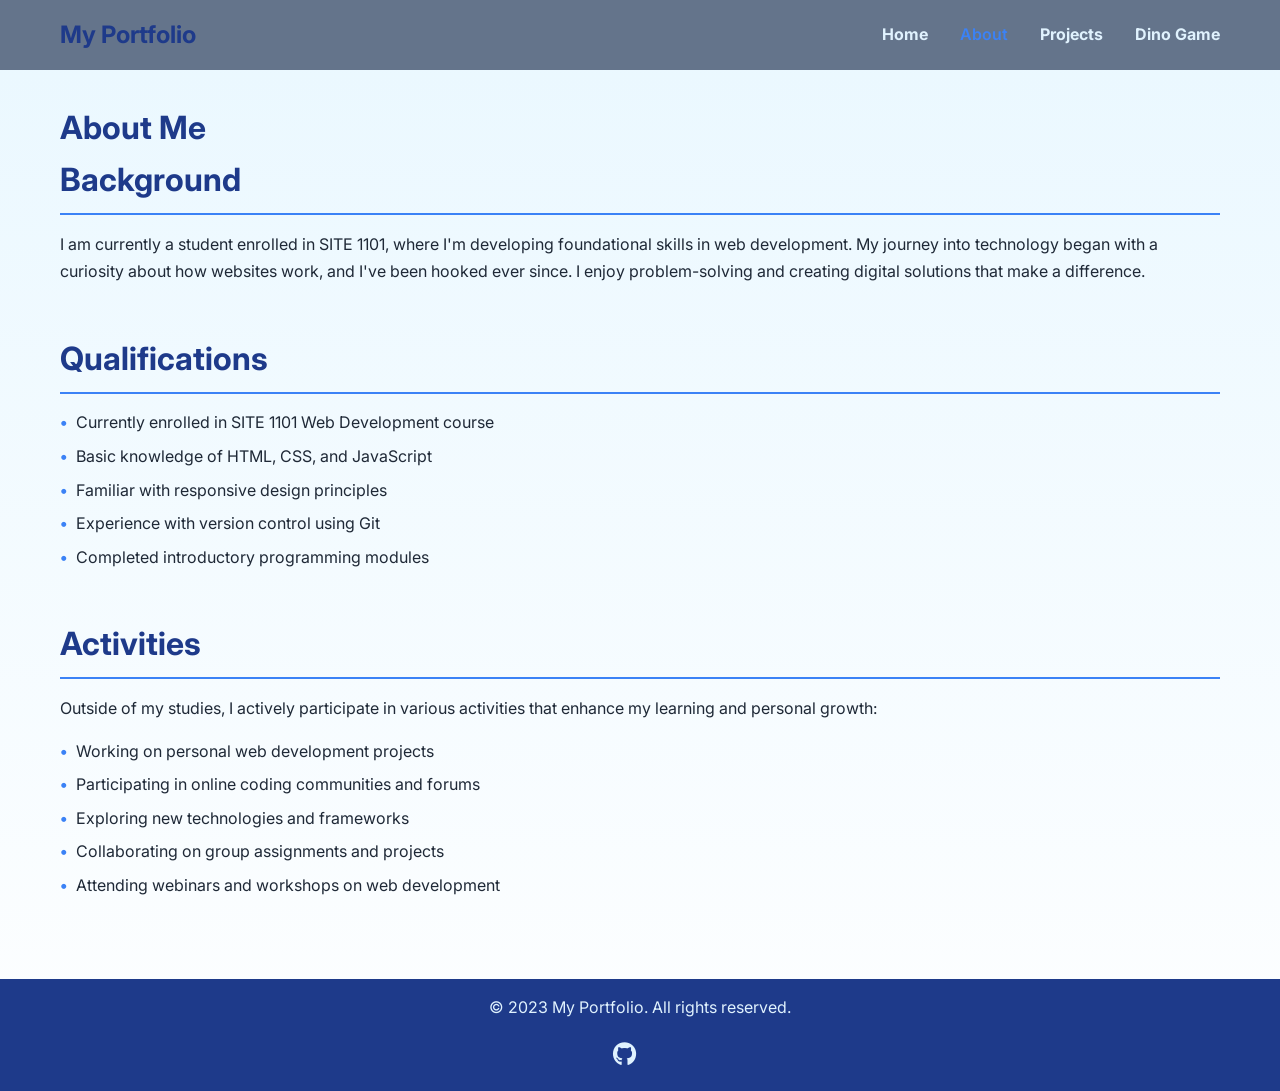
==== commit 56355e49: "Sayt temizlendi ve duzelisler edildi" ====
--- a/about.html
+++ b/about.html
@@ -19,6 +19,7 @@
           <li><a href="index.html">Home</a></li>
           <li><a href="about.html" class="active">About</a></li>
           <li><a href="projects.html">Projects</a></li>
+          <li><a href="game.html">Dino Game</a></li>
         </ul>
       </div>
     </nav>
@@ -66,73 +67,4 @@
     </footer>
 </body>
 </html>
-=======
-<!DOCTYPE html>
-<html lang="en">
-<head>
-    <meta charset="UTF-8">
-    <meta name="viewport" content="width=device-width, initial-scale=1.0">
-    <title>About - My Portfolio</title>
-    <link rel="preconnect" href="https://fonts.googleapis.com">
-    <link rel="preconnect" href="https://fonts.gstatic.com" crossorigin>
-    <link href="https://fonts.googleapis.com/css2?family=Inter:wght@300;400;500;600;700&display=swap" rel="stylesheet">
-    <link rel="stylesheet" href="style.css">
-    <link rel="stylesheet" href="https://cdnjs.cloudflare.com/ajax/libs/font-awesome/6.0.0/css/all.min.css">
-</head>
-<body>
-    <nav>
-      <div class="container nav-container">
-        <h1>My Portfolio</h1>
-        <ul class="nav-links">
-          <li><a href="index.html">Home</a></li>
-          <li><a href="about.html" class="active">About</a></li>
-          <li><a href="projects.html">Projects</a></li>
-          <li><a href="game.html">Bonus Game</a></li>
-        </ul>
-      </div>
-    </nav>
-    <main>
-        <div class="container">
-            <h1>About Me</h1>
-            
-            <section class="about-section">
-                <h2>Background</h2>
-                <p>I am currently a student enrolled in SITE 1101, where I'm developing foundational skills in web development. My journey into technology began with a curiosity about how websites work, and I've been hooked ever since. I enjoy problem-solving and creating digital solutions that make a difference.</p>
-            </section>
-            
-            <section class="about-section">
-                <h2>Qualifications</h2>
-                <ul>
-                    <li>Currently enrolled in SITE 1101 Web Development course</li>
-                    <li>Basic knowledge of HTML, CSS, and JavaScript</li>
-                    <li>Familiar with responsive design principles</li>
-                    <li>Experience with version control using Git</li>
-                    <li>Completed introductory programming modules</li>
-                </ul>
-            </section>
-            
-            <section class="about-section">
-                <h2>Activities</h2>
-                <p>Outside of my studies, I actively participate in various activities that enhance my learning and personal growth:</p>
-                <ul>
-                    <li>Working on personal web development projects</li>
-                    <li>Participating in online coding communities and forums</li>
-                    <li>Exploring new technologies and frameworks</li>
-                    <li>Collaborating on group assignments and projects</li>
-                    <li>Attending webinars and workshops on web development</li>
-                </ul>
-            </section>
-        </div>
-    </main>
-    <footer>
-      <div class="container">
-        <p>&copy; 2026 My Portfolio. All rights reserved.</p>
-        <div class="footer-links">
-          <a href="https://github.com/AbelFarajov/portfolio" target="_blank" title="GitHub"><i class="fab fa-github"></i></a>
-          <a href="https://www.codecademy.com/profiles/AbelFarajov" target="_blank" title="Codecademy"><i class="fab fa-codecademy"></i></a>
-        </div>
-      </div>
-    </footer>
-</body>
-</html>
 
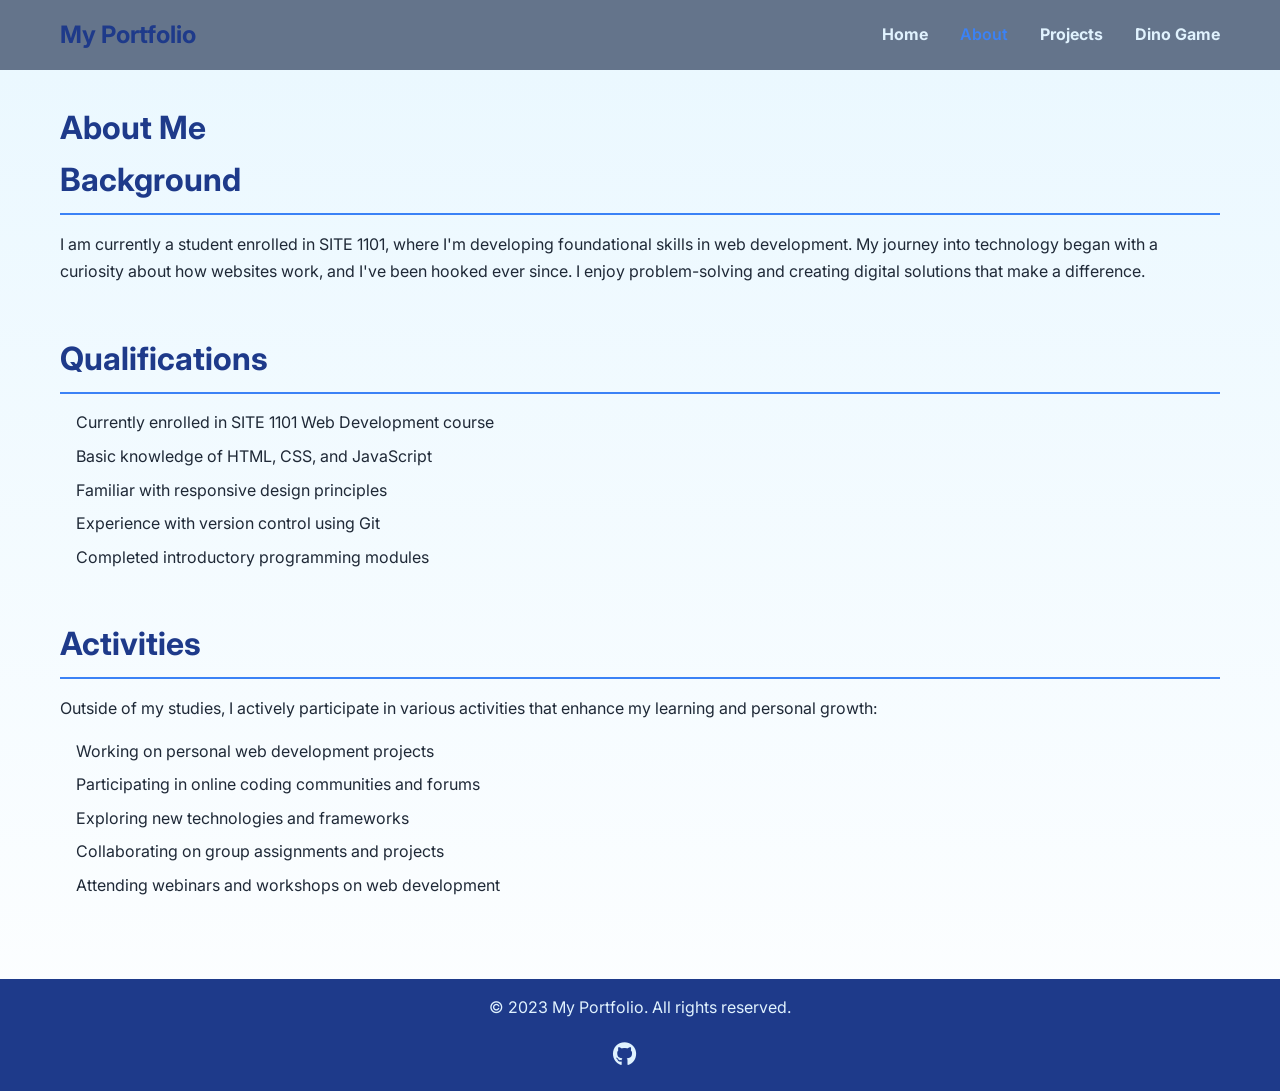
==== commit 7260ec23: "Final: Fixed profile photo, GitHub links, image formats, and added chat logs" ====
--- a/about.html
+++ b/about.html
@@ -60,7 +60,7 @@
       <div class="container">
         <p>&copy; 2023 My Portfolio. All rights reserved.</p>
         <div class="footer-links">
-          <a href="https://github.com/AbelFarajov/portfolio" target="_blank" title="GitHub"><i class="fab fa-github"></i></a>
+          <a href="https://github.com/abef088-arch" target="_blank" title="GitHub"><i class="fab fa-github"></i></a>
           <a href="https://www.codecademy.com/profiles/AbelFarajov" target="_blank" title="Codecademy"><i class="fab fa-codecademy"></i></a>
         </div>
       </div>
--- a/style.css
+++ b/style.css
@@ -167,20 +167,13 @@
   position: relative;
 }
 
-.about-section li::before {
-  content: "•";
-  color: var(--accent-color);
-  font-weight: bold;
-  position: absolute;
-  left: 0;
-}
-
 /* Projects Grid */
 .projects-grid {
   display: grid;
-  grid-template-columns: repeat(3, 1fr);
+  grid-template-columns: repeat(auto-fit, minmax(280px, 1fr));
   gap: 2rem;
   margin-top: 2rem;
+  align-items: stretch;
 }
 
 .project-card {
@@ -189,21 +182,28 @@
   box-shadow: 0 2px 10px rgba(0, 0, 0, 0.1);
   overflow: hidden;
   transition: transform 0.3s ease, box-shadow 0.3s ease;
+  display: flex;
+  flex-direction: column;
+  height: 100%;
 }
 
 .project-card:hover {
-  transform: translateY(-5px);
-  box-shadow: 0 4px 20px rgba(0, 0, 0, 0.15);
+  transform: translateY(-8px);
+  box-shadow: 0 8px 25px rgba(0, 0, 0, 0.2);
 }
 
 .project-image {
   width: 100%;
-  height: 200px;
-  object-fit: cover;
+  height: 220px !important;
+  object-fit: cover !important;
 }
 
 .project-content {
   padding: 1.5rem;
+  flex-grow: 1;
+  display: flex;
+  flex-direction: column;
+  justify-content: space-between;
 }
 
 .project-title {
@@ -219,8 +219,121 @@
 
 /* Responsive Design */
 @media (max-width: 768px) {
+  /* Navigation adjustments */
+  .nav-links li {
+    margin-left: 1rem;
+  }
+
+  .nav-links a {
+    font-size: 0.9rem;
+  }
+
+  /* Main content padding */
+  main {
+    padding: 1rem 0;
+  }
+
+  .container {
+    padding: 0 15px;
+  }
+
+  /* Hero section */
+  .hero {
+    flex-direction: column;
+    padding: 2rem 0;
+  }
+
+  .hero-content {
+    padding-right: 0;
+    margin-bottom: 1.5rem;
+  }
+
+  .hero h1 {
+    font-size: 1.8rem;
+  }
+
+  .hero p {
+    font-size: 1rem;
+  }
+
+  .hero-quote {
+    font-size: 0.95rem;
+  }
+
+  /* About sections */
+  .about-section h2 {
+    font-size: 1.5rem;
+  }
+
+  .about-section p {
+    font-size: 0.95rem;
+  }
+
+  /* Projects grid */
   .projects-grid {
     grid-template-columns: 1fr;
+    gap: 1.5rem;
+    margin-top: 1.5rem;
+  }
+
+  .project-card {
+    width: 100%;
+  }
+
+  .project-image {
+    height: 220px !important;
+  }
+
+  .project-content {
+    padding: 1rem;
+  }
+
+  .project-title {
+    font-size: 1.2rem;
+  }
+
+  .project-description {
+    font-size: 0.9rem;
+  }
+
+  /* Footer */
+  .footer-links {
+    gap: 1rem;
+  }
+
+  .footer-links a {
+    font-size: 1.2rem;
+  }
+}
+
+/* Extra small screens */
+@media (max-width: 480px) {
+  .container {
+    padding: 0 10px;
+  }
+
+  .hero h1 {
+    font-size: 1.5rem;
+  }
+
+  .hero p {
+    font-size: 0.9rem;
+  }
+
+  .about-section h2 {
+    font-size: 1.3rem;
+  }
+
+  .project-title {
+    font-size: 1rem;
+  }
+
+  .project-content {
+    padding: 0.75rem;
+  }
+
+  .nav-links li {
+    margin-left: 0.75rem;
   }
 }
 
@@ -368,49 +481,13 @@
   line-height: 1.8;
 }
 
-/* About Sections */
-.about-section {
-  margin-bottom: 3rem;
-}
-
-.about-section h2 {
-  font-size: 2rem;
-  margin-bottom: 1rem;
-  color: var(--primary-color);
-  border-bottom: 2px solid var(--accent-color);
-  padding-bottom: 0.5rem;
-}
-
-.about-section p {
-  margin-bottom: 1rem;
-  line-height: 1.7;
-}
-
-.about-section ul {
-  list-style: none;
-  padding-left: 0;
-}
-
-.about-section li {
-  margin-bottom: 0.5rem;
-  padding-left: 1rem;
-  position: relative;
-}
-
-.about-section li::before {
-  content: "•";
-  color: var(--accent-color);
-  font-weight: bold;
-  position: absolute;
-  left: 0;
-}
-
 /* Projects Grid */
 .projects-grid {
   display: grid;
-  grid-template-columns: repeat(3, 1fr);
+  grid-template-columns: repeat(auto-fit, minmax(280px, 1fr));
   gap: 2rem;
   margin-top: 2rem;
+  align-items: stretch;
 }
 
 .project-card {
@@ -419,21 +496,28 @@
   box-shadow: 0 2px 10px rgba(0, 0, 0, 0.1);
   overflow: hidden;
   transition: transform 0.3s ease, box-shadow 0.3s ease;
+  display: flex;
+  flex-direction: column;
+  height: 100%;
 }
 
 .project-card:hover {
-  transform: translateY(-5px);
-  box-shadow: 0 4px 20px rgba(0, 0, 0, 0.15);
+  transform: translateY(-8px);
+  box-shadow: 0 8px 25px rgba(0, 0, 0, 0.2);
 }
 
 .project-image {
   width: 100%;
-  height: 200px;
-  object-fit: cover;
+  height: 220px !important;
+  object-fit: cover !important;
 }
 
 .project-content {
   padding: 1.5rem;
+  flex-grow: 1;
+  display: flex;
+  flex-direction: column;
+  justify-content: space-between;
 }
 
 .project-title {
@@ -449,8 +533,121 @@
 
 /* Responsive Design */
 @media (max-width: 768px) {
+  /* Navigation adjustments */
+  .nav-links li {
+    margin-left: 1rem;
+  }
+
+  .nav-links a {
+    font-size: 0.9rem;
+  }
+
+  /* Main content padding */
+  main {
+    padding: 1rem 0;
+  }
+
+  .container {
+    padding: 0 15px;
+  }
+
+  /* Hero section */
+  .hero {
+    flex-direction: column;
+    padding: 2rem 0;
+  }
+
+  .hero-content {
+    padding-right: 0;
+    margin-bottom: 1.5rem;
+  }
+
+  .hero h1 {
+    font-size: 1.8rem;
+  }
+
+  .hero p {
+    font-size: 1rem;
+  }
+
+  .hero-quote {
+    font-size: 0.95rem;
+  }
+
+  /* About sections */
+  .about-section h2 {
+    font-size: 1.5rem;
+  }
+
+  .about-section p {
+    font-size: 0.95rem;
+  }
+
+  /* Projects grid */
   .projects-grid {
     grid-template-columns: 1fr;
+    gap: 1.5rem;
+    margin-top: 1.5rem;
+  }
+
+  .project-card {
+    width: 100%;
+  }
+
+  .project-image {
+    height: 200px;
+  }
+
+  .project-content {
+    padding: 1rem;
+  }
+
+  .project-title {
+    font-size: 1.2rem;
+  }
+
+  .project-description {
+    font-size: 0.9rem;
+  }
+
+  /* Footer */
+  .footer-links {
+    gap: 1rem;
+  }
+
+  .footer-links a {
+    font-size: 1.2rem;
+  }
+}
+
+/* Extra small screens */
+@media (max-width: 480px) {
+  .container {
+    padding: 0 10px;
+  }
+
+  .hero h1 {
+    font-size: 1.5rem;
+  }
+
+  .hero p {
+    font-size: 0.9rem;
+  }
+
+  .about-section h2 {
+    font-size: 1.3rem;
+  }
+
+  .project-title {
+    font-size: 1rem;
+  }
+
+  .project-content {
+    padding: 0.75rem;
+  }
+
+  .nav-links li {
+    margin-left: 0.75rem;
   }
 }
 
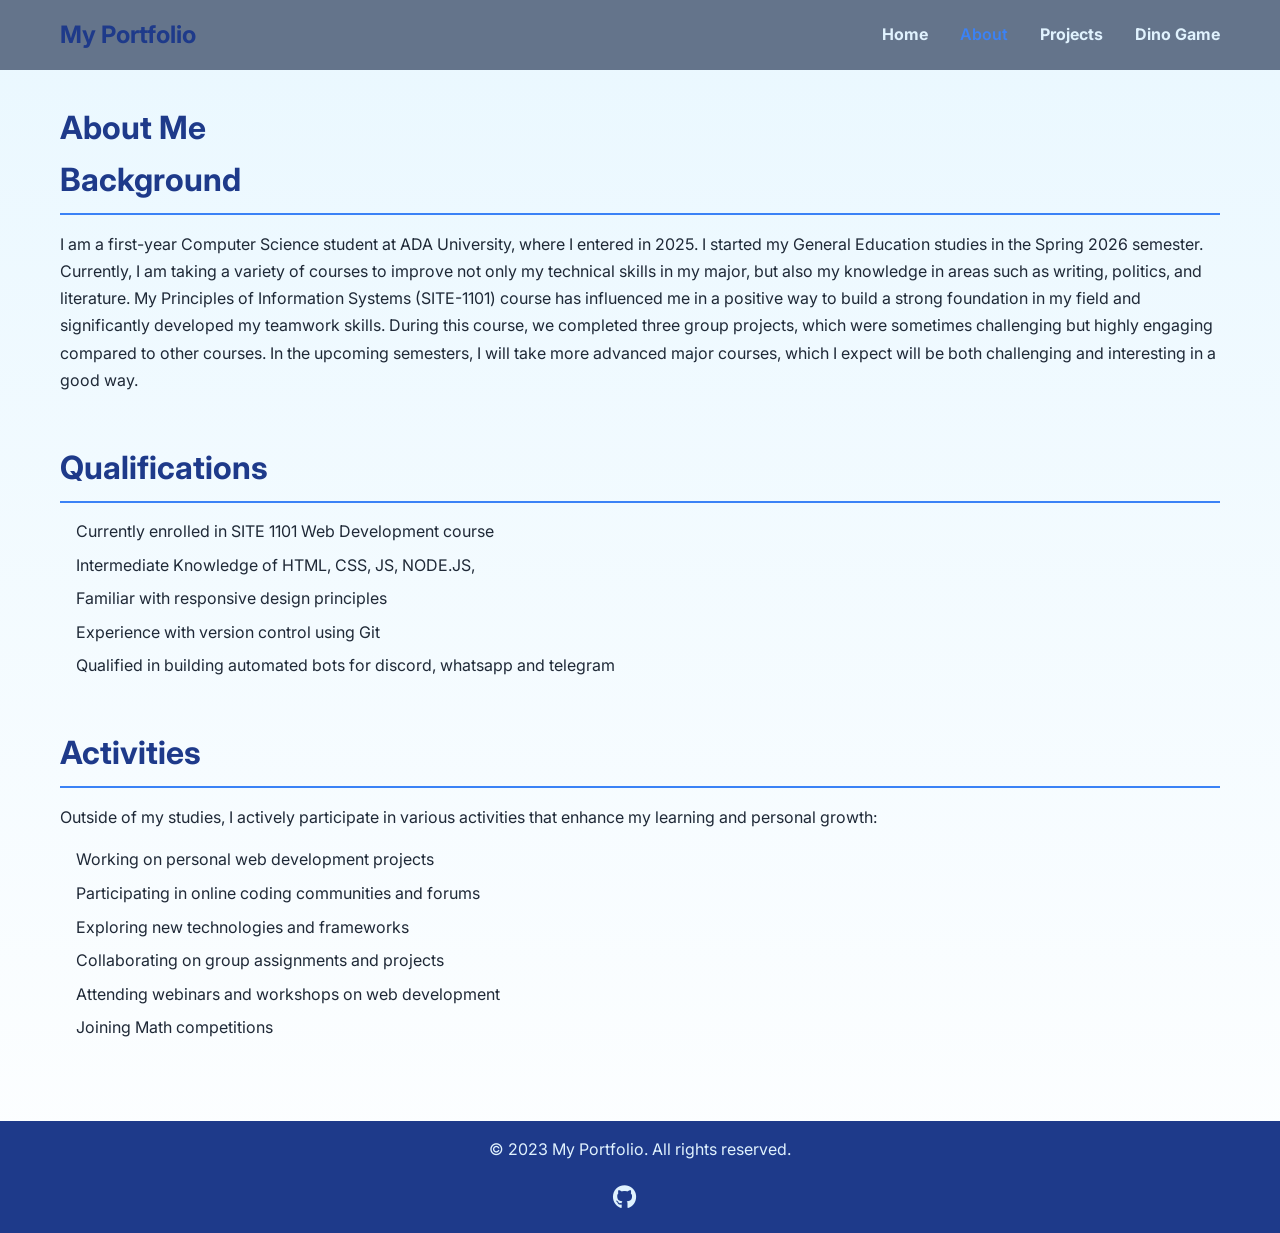
==== commit 07447d0a: "markdown file and changes in about tab" ====
--- a/about.html
+++ b/about.html
@@ -9,7 +9,7 @@
     <link rel="preconnect" href="https://fonts.gstatic.com" crossorigin>
     <link href="https://fonts.googleapis.com/css2?family=Inter:wght@300;400;500;600;700&display=swap" rel="stylesheet">
     <link rel="stylesheet" href="style.css">
-    <link rel="stylesheet" href="https://cdnjs.cloudflare.com/ajax/libs/font-awesome/6.0.0/css/all.min.css">
+    <link rel="stylesheet" href="https://cdnjs.cloudflare.com/ajax/libs/font-awesome/6.4.2/css/all.min.css">
 </head>
 <body>
     <nav>
@@ -29,17 +29,17 @@
             
             <section class="about-section">
                 <h2>Background</h2>
-                <p>I am currently a student enrolled in SITE 1101, where I'm developing foundational skills in web development. My journey into technology began with a curiosity about how websites work, and I've been hooked ever since. I enjoy problem-solving and creating digital solutions that make a difference.</p>
+                <p>I am a first-year Computer Science student at ADA University, where I entered in 2025. I started my General Education studies in the Spring 2026 semester. Currently, I am taking a variety of courses to improve not only my technical skills in my major, but also my knowledge in areas such as writing, politics, and literature. My Principles of Information Systems (SITE-1101) course has influenced me in a positive way to build a strong foundation in my field and significantly developed my teamwork skills. During this course, we completed three group projects, which were sometimes challenging but highly engaging compared to other courses. In the upcoming semesters, I will take more advanced major courses, which I expect will be both challenging and interesting in a good way.</p>
             </section>
             
             <section class="about-section">
                 <h2>Qualifications</h2>
                 <ul>
                     <li>Currently enrolled in SITE 1101 Web Development course</li>
-                    <li>Basic knowledge of HTML, CSS, and JavaScript</li>
+                    <li>Intermediate Knowledge of HTML, CSS, JS, NODE.JS, </li>
                     <li>Familiar with responsive design principles</li>
                     <li>Experience with version control using Git</li>
-                    <li>Completed introductory programming modules</li>
+                    <li>Qualified in building automated bots for discord, whatsapp and telegram</li>
                 </ul>
             </section>
             
@@ -52,6 +52,7 @@
                     <li>Exploring new technologies and frameworks</li>
                     <li>Collaborating on group assignments and projects</li>
                     <li>Attending webinars and workshops on web development</li>
+                    <li>Joining Math competitions </li>
                 </ul>
             </section>
         </div>
@@ -61,7 +62,7 @@
         <p>&copy; 2023 My Portfolio. All rights reserved.</p>
         <div class="footer-links">
           <a href="https://github.com/abef088-arch" target="_blank" title="GitHub"><i class="fab fa-github"></i></a>
-          <a href="https://www.codecademy.com/profiles/AbelFarajov" target="_blank" title="Codecademy"><i class="fab fa-codecademy"></i></a>
+          <a href="https://www.codecademy.com/profiles/tag1670267955" target="_blank" title="Codecademy"><i class="fab fa-codecademy"></i></a>
         </div>
       </div>
     </footer>
